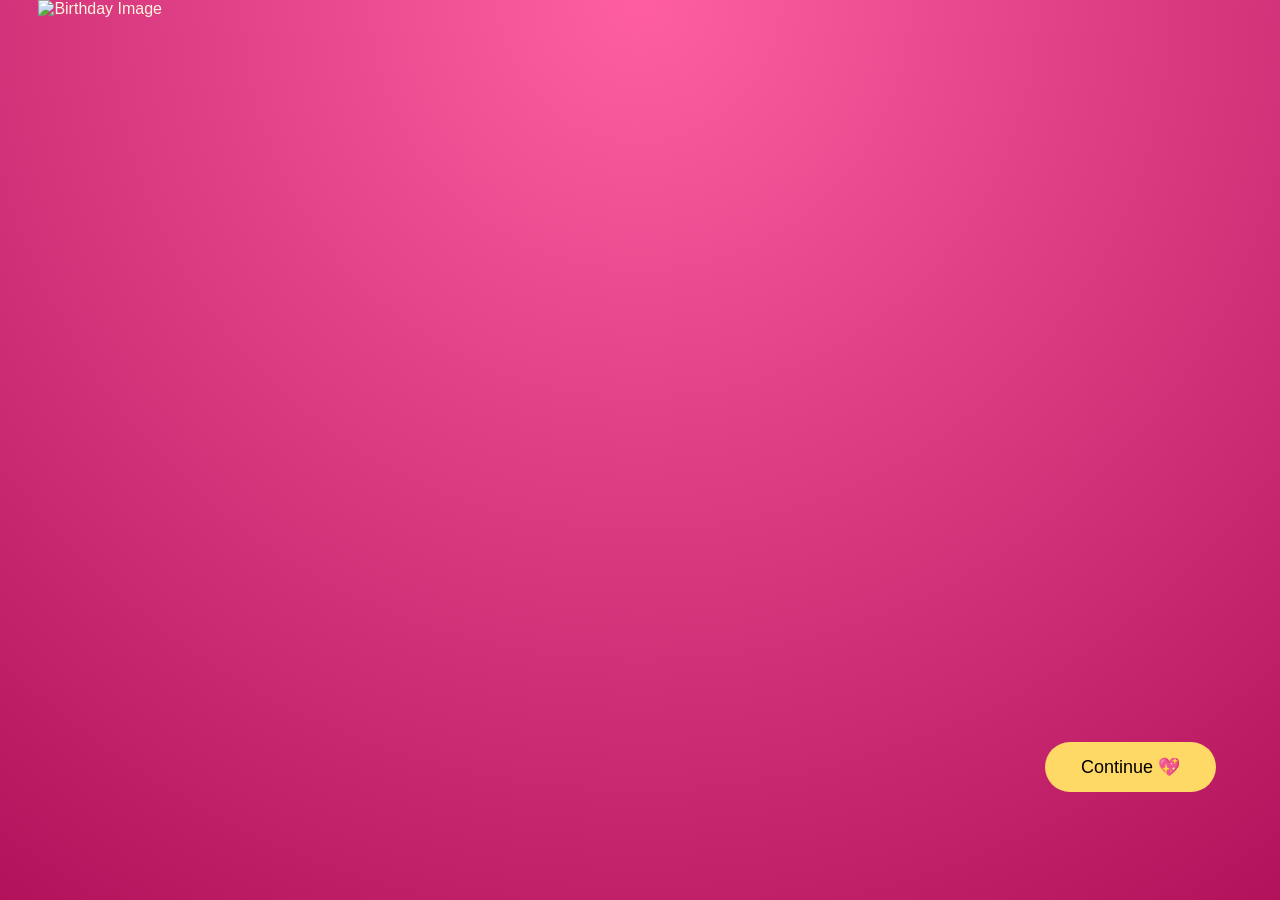
==== Birthday website/index.html @ 163a32df "Add files via upload" ====
<!DOCTYPE html>
<html lang="en">
<head>
  <meta charset="UTF-8">
  <title>Happy Birthday</title>
  <link rel="stylesheet" href="style.css">
</head>
<body class="pink-bg">

<div class="hero">
  <img src="images/hero.jpg" class="hero-img" alt="Birthday Image">

  <button class="continue-btn bounce shine"
    onclick="location.href='moments.html'">
    Continue 💖
  </button>
</div>


<script src="script.js"></script>
<div class="floating-container"></div>


<script src="script.js"></script>
<div class="floating-container"></div>
</body>
</html>
---- Birthday website/style.css ----
html, body {
  margin: 0;
  padding: 0;
  height: 100%;
}
* {
  margin: 0;
  padding: 0;
  box-sizing: border-box;
}

body {
  font-family: 'Poppins', sans-serif;
}

/* Background */
.pink-bg {
  background: radial-gradient(circle at top, #ff5fa2, #b1125b);
  min-height: 100vh;
  color: #fff5dc;
  text-align: center;
  overflow-x: hidden;
}

/* Hero */
/* FULL SCREEN HERO */
.hero {
  position: relative;
  width: 100%;
  height: 100vh;
  background: radial-gradient(circle at top, #ff5fa2, #b1125b);
  display: flex;
  align-items: center;
  justify-content: flex-start; /* IMAGE TO LEFT */
  overflow: hidden;
  padding-left: 3vw;
}



/* IMAGE FULL SCREEN */
.hero-img {
  height: 100%;
  max-width: 70vw;       /* LEAVES PINK SPACE */
  object-fit: contain;
  display: block;
}



/* BUTTON OVER IMAGE */
.continue-btn {
  position: absolute;
  right: 5%;
  bottom: 12%;
  background: #ffd966;
  border: none;
  padding: 14px 36px;
  border-radius: 40px;
  font-size: 18px;
  cursor: pointer;
  z-index: 10;
}



/* Buttons */
.btn {
  background: #ffd966;
  border: none;
  padding: 14px 36px;
  border-radius: 40px;
  font-size: 18px;
  cursor: pointer;
  margin-top: 30px;
  position: relative;
}

/* Bounce */
.bounce:hover {
  animation: bounce 0.6s;
}

@keyframes bounce {
  0% { transform: translateY(0); }
  50% { transform: translateY(-8px); }
  100% { transform: translateY(0); }
}

/* Shine */
.shine {
  overflow: hidden;
}

.shine::after {
  content: '';
  position: absolute;
  top: 0;
  left: -80%;
  width: 50%;
  height: 100%;
  background: rgba(255,255,255,0.5);
  transform: skewX(-20deg);
}

.shine:hover::after {
  animation: shine 0.9s;
}

@keyframes shine {
  100% { left: 130%; }
}

/* Titles */
.title {
  margin: 40px 20px;
  font-size: 36px;
}

/* Grid */
.grid {
  display: flex;
  gap: 25px;
  justify-content: center;
  flex-wrap: wrap;
  padding: 20px;
}

.card {
  width: 220px;
  height: 300px;
  background: rgba(255,255,255,0.15);
  border: 2px solid #ffd966;
  border-radius: 22px;
  cursor: pointer;
  position: relative;
  display: flex;
  flex-direction: column;
  justify-content: center;
  align-items: center;
}

.card img {
  display: none;
  width: 100%;
  height: 100%;
  object-fit: cover;
  border-radius: 20px;
}

/* Camera floating */
.camera {
  font-size: 42px;
  animation: floatCam 2.5s infinite ease-in-out;
}

@keyframes floatCam {
  0% { transform: translateY(0); }
  50% { transform: translateY(-12px); }
  100% { transform: translateY(0); }
}

/* Message box */
.message-box {
  max-width: 620px;
  margin: 80px auto;
  background: rgba(255,255,255,0.18);
  padding: 45px;
  border-radius: 30px;
}

/* Floating emojis */
.floating-container {
  position: fixed;
  bottom: 0;
  left: 0;
  width: 100%;
  height: 100%;
  pointer-events: none;
  overflow: hidden;
  z-index: 1;
}

.floating-emoji {
  position: absolute;
  bottom: -60px;
  opacity: 0.85;
  animation-name: floatUp;
  animation-timing-function: linear;
}

@keyframes floatUp {
  from {
    transform: translateY(0);
    opacity: 0.9;
  }
  to {
    transform: translateY(-120vh);
    opacity: 0;
  }
}
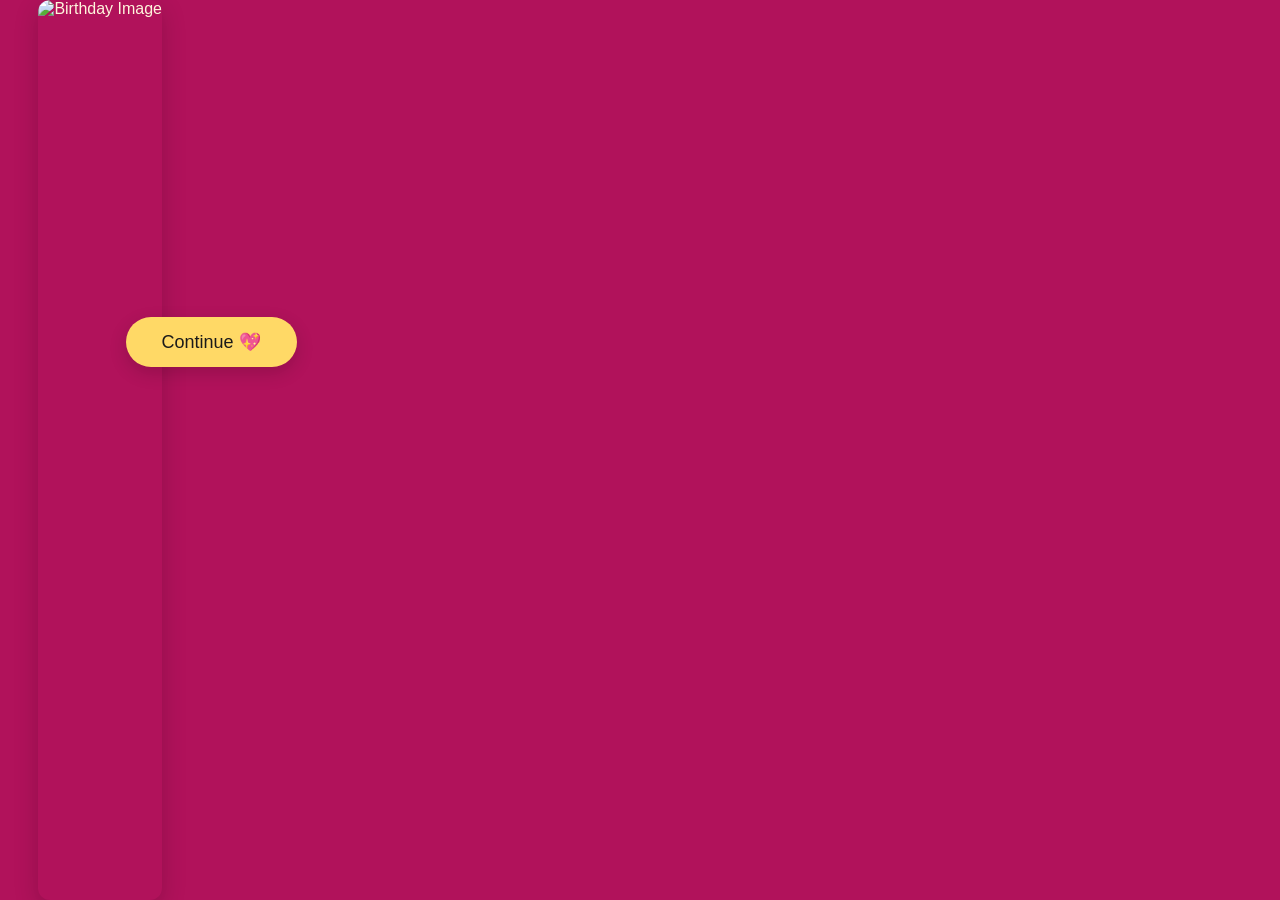
==== commit ccaae784: "Fixed mobile view" ====
--- a/Birthday website/index.html
+++ b/Birthday website/index.html
@@ -2,26 +2,25 @@
 <html lang="en">
 <head>
   <meta charset="UTF-8">
+  <meta name="viewport" content="width=device-width, initial-scale=1.0">
   <title>Happy Birthday</title>
   <link rel="stylesheet" href="style.css">
 </head>
+
 <body class="pink-bg">
 
-<div class="hero">
-  <img src="images/hero.jpg" class="hero-img" alt="Birthday Image">
+  <div class="hero">
+    <img src="images/hero.jpg" class="hero-img" alt="Birthday Image">
 
-  <button class="continue-btn bounce shine"
-    onclick="location.href='moments.html'">
-    Continue 💖
-  </button>
-</div>
+    <button class="continue-btn bounce shine"
+      onclick="location.href='moments.html'">
+      Continue 💖
+    </button>
+  </div>
 
+  <div class="floating-container"></div>
 
-<script src="script.js"></script>
-<div class="floating-container"></div>
+  <script src="script.js"></script>
 
-
-<script src="script.js"></script>
-<div class="floating-container"></div>
 </body>
 </html>
--- a/Birthday website/style.css
+++ b/Birthday website/style.css
@@ -1,8 +1,22 @@
+/* ======================================================
+   style.css — unified background + message/mobile fixes
+   - single gradient on <html,body> so color never shifts
+   - remove local gradients/opaque overlays that caused tone change
+   - message text: readable, left-aligned on mobile and fits
+   - moments cards remain large on mobile
+   ====================================================== */
+
+/* Reset / base */
 html, body {
   margin: 0;
   padding: 0;
   height: 100%;
-}
+  /* Global page background: single source of truth */
+  background: radial-gradient(circle at top, #b1125b, #b1125b);
+  -webkit-font-smoothing: antialiased;
+  -moz-osx-font-smoothing: grayscale;
+}
+
 * {
   margin: 0;
   padding: 0;
@@ -11,44 +25,45 @@
 
 body {
   font-family: 'Poppins', sans-serif;
-}
-
-/* Background */
+  color: #fff5dc; /* default page text color (light on pink) */
+}
+
+/* .pink-bg becomes a transparent container so the global gradient shows consistently */
 .pink-bg {
-  background: radial-gradient(circle at top, #ff5fa2, #b1125b);
+  background: transparent;
   min-height: 100vh;
-  color: #fff5dc;
-  text-align: center;
+  text-align: center; /* center headings by default */
   overflow-x: hidden;
-}
-
-/* Hero */
-/* FULL SCREEN HERO */
+  position: relative;
+}
+
+/* --------------------------
+   HERO
+   -------------------------- */
 .hero {
   position: relative;
   width: 100%;
   height: 100vh;
-  background: radial-gradient(circle at top, #ff5fa2, #b1125b);
   display: flex;
   align-items: center;
-  justify-content: flex-start; /* IMAGE TO LEFT */
+  justify-content: flex-start;
   overflow: hidden;
-  padding-left: 3vw;
-}
-
-
-
-/* IMAGE FULL SCREEN */
+  padding-left: 3vw; /* kept for wide screens */
+  gap: 2vw;
+}
+
+/* Image */
 .hero-img {
   height: 100%;
-  max-width: 70vw;       /* LEAVES PINK SPACE */
+  max-width: 70vw;
   object-fit: contain;
   display: block;
-}
-
-
-
-/* BUTTON OVER IMAGE */
+  border-radius: 12px;
+  flex-shrink: 0;
+  box-shadow: 0 8px 24px rgba(0,0,0,0.18);
+}
+
+/* Continue CTA (desktop) */
 .continue-btn {
   position: absolute;
   right: 5%;
@@ -60,11 +75,11 @@
   font-size: 18px;
   cursor: pointer;
   z-index: 10;
-}
-
-
-
-/* Buttons */
+  color: #1a1a1a;
+  box-shadow: 0 6px 18px rgba(0,0,0,0.16);
+}
+
+/* Buttons (shared) */
 .btn {
   background: #ffd966;
   border: none;
@@ -73,51 +88,38 @@
   font-size: 18px;
   cursor: pointer;
   margin-top: 30px;
-  position: relative;
+  margin-bottom: 30px;
+  position: relative;
+  color: #1a1a1a;
 }
 
 /* Bounce */
-.bounce:hover {
-  animation: bounce 0.6s;
-}
-
-@keyframes bounce {
-  0% { transform: translateY(0); }
-  50% { transform: translateY(-8px); }
-  100% { transform: translateY(0); }
-}
+.bounce:hover { animation: bounce 0.6s; }
+@keyframes bounce { 0%{transform:translateY(0)}50%{transform:translateY(-8px)}100%{transform:translateY(0)} }
 
 /* Shine */
-.shine {
-  overflow: hidden;
-}
-
+.shine { overflow: hidden; position: relative; }
 .shine::after {
   content: '';
   position: absolute;
-  top: 0;
-  left: -80%;
-  width: 50%;
-  height: 100%;
+  top: 0; left: -80%;
+  width: 50%; height: 100%;
   background: rgba(255,255,255,0.5);
   transform: skewX(-20deg);
-}
-
-.shine:hover::after {
-  animation: shine 0.9s;
-}
-
-@keyframes shine {
-  100% { left: 130%; }
-}
+  pointer-events: none;
+  z-index: 12;
+}
+.shine:hover::after { animation: shine 0.9s forwards; }
+@keyframes shine { 100% { left: 130%; } }
 
 /* Titles */
 .title {
   margin: 40px 20px;
   font-size: 36px;
-}
-
-/* Grid */
+  color: #fff5dc;
+}
+
+/* Grid & cards */
 .grid {
   display: flex;
   gap: 25px;
@@ -129,8 +131,8 @@
 .card {
   width: 220px;
   height: 300px;
-  background: rgba(255,255,255,0.15);
-  border: 2px solid #ffd966;
+  background: rgba(255,255,255,0.06); /* subtle so base gradient is visible */
+  border: 2px solid rgba(255,217,102,0.9);
   border-radius: 22px;
   cursor: pointer;
   position: relative;
@@ -138,6 +140,7 @@
   flex-direction: column;
   justify-content: center;
   align-items: center;
+  transition: transform .14s ease, box-shadow .14s ease;
 }
 
 .card img {
@@ -153,32 +156,31 @@
   font-size: 42px;
   animation: floatCam 2.5s infinite ease-in-out;
 }
-
-@keyframes floatCam {
-  0% { transform: translateY(0); }
-  50% { transform: translateY(-12px); }
-  100% { transform: translateY(0); }
-}
-
-/* Message box */
+@keyframes floatCam { 0%{transform:translateY(0)}50%{transform:translateY(-12px)}100%{transform:translateY(0)} }
+
+/* Message box
+   - make transparent so gradient remains visually consistent
+   - text color uses the page light color for contrast
+*/
 .message-box {
-  max-width: 620px;
-  margin: 80px auto;
-  background: rgba(255,255,255,0.18);
-  padding: 45px;
-  border-radius: 30px;
-}
-
-/* Floating emojis */
+  max-width: 720px;
+  margin: 60px auto;
+  background: transparent;      /* keep gradient visible */
+  padding: 28px 20px;
+  border-radius: 18px;
+  color: #fff5dc;               /* light text on pink */
+  line-height: 1.6;
+  text-align: left;             /* better readability for paragraphs */
+  font-size: 16px;
+}
+
+/* Floating emojis - keep above gradient but under CTAs where needed */
 .floating-container {
   position: fixed;
-  bottom: 0;
-  left: 0;
-  width: 100%;
-  height: 100%;
+  inset: 0;
   pointer-events: none;
   overflow: hidden;
-  z-index: 1;
+  z-index: 10;
 }
 
 .floating-emoji {
@@ -188,14 +190,100 @@
   animation-name: floatUp;
   animation-timing-function: linear;
 }
-
-@keyframes floatUp {
-  from {
-    transform: translateY(0);
-    opacity: 0.9;
-  }
-  to {
-    transform: translateY(-120vh);
-    opacity: 0;
-  }
-}
+@keyframes floatUp { from{transform:translateY(0);opacity:0.9} to{transform:translateY(-120vh);opacity:0} }
+
+/* ======================================================
+   RESPONSIVE ADJUSTMENTS (INDEX + MOMENTS + MESSAGE)
+   ====================================================== */
+
+@media (max-width: 1024px) {
+  .hero-img { max-width: 60vw; }
+  .title { font-size: 32px; }
+}
+
+/* MOBILE: unify visuals, make hero fit + message readable */
+@media (max-width: 768px) {
+
+  /* HERO: remove left gap and center */
+  .hero {
+    padding-left: 0;
+    flex-direction: column;
+    justify-content: center;
+    align-items: center;
+    height: auto;
+    min-height: 100vh;
+    padding: 18px 16px;
+    gap: 12px;
+  }
+
+  /* HERO IMAGE: full width but reserve space so the CTA is visible */
+  .hero-img {
+    width: 100%;
+    max-width: 100%;
+    height: auto;
+    object-fit: cover;                 /* remove image-built padding visually */
+    max-height: calc(100vh - 140px);   /* reserve room for the CTA */
+    margin-bottom: 12px;
+  }
+
+  .continue-btn {
+    position: static;
+    margin-top: 12px;
+    padding: 12px 28px;
+    font-size: 16px;
+    z-index: 30;
+  }
+
+  /* MOMENTS: large, readable cards */
+  .title {
+    font-size: 28px;
+    margin: 18px 8px;
+    color: #fff5dc;
+  }
+
+  .grid {
+    gap: 16px;
+    padding: 12px;
+  }
+
+  .card {
+    width: 90vw;
+    height: 360px;
+    border-radius: 20px;
+    background: rgba(255,255,255,0.05);
+  }
+
+  .card p { font-size: 16px; color: #fff5dc; }
+
+  .camera { font-size: 48px; }
+
+  .btn {
+    font-size: 18px;
+    padding: 12px 30px;
+    margin-top: 18px;
+  }
+
+  /* MESSAGE: make paragraph readable, left aligned, no overlay color change */
+  .message-box {
+    margin: 22px auto;
+    padding: 18px 16px;
+    max-width: 94%;
+    font-size: 16px;
+    line-height: 1.6;
+    text-align: left;
+    background: transparent;
+    color: #fff5dc; /* ensure readable on gradient */
+  }
+
+  /* ensure emoji layer doesn't cover the CTA */
+  .floating-container { z-index: 10; }
+}
+
+/* Extra small phones */
+@media (max-width: 420px) {
+  .card { width: 94vw; height: 400px; }
+  .title { font-size: 22px; }
+  .message-box { font-size: 15px; padding: 14px 12px; margin: 18px auto; }
+  .hero-img { max-height: calc(100vh - 140px); }
+  .camera { font-size: 52px; }
+}
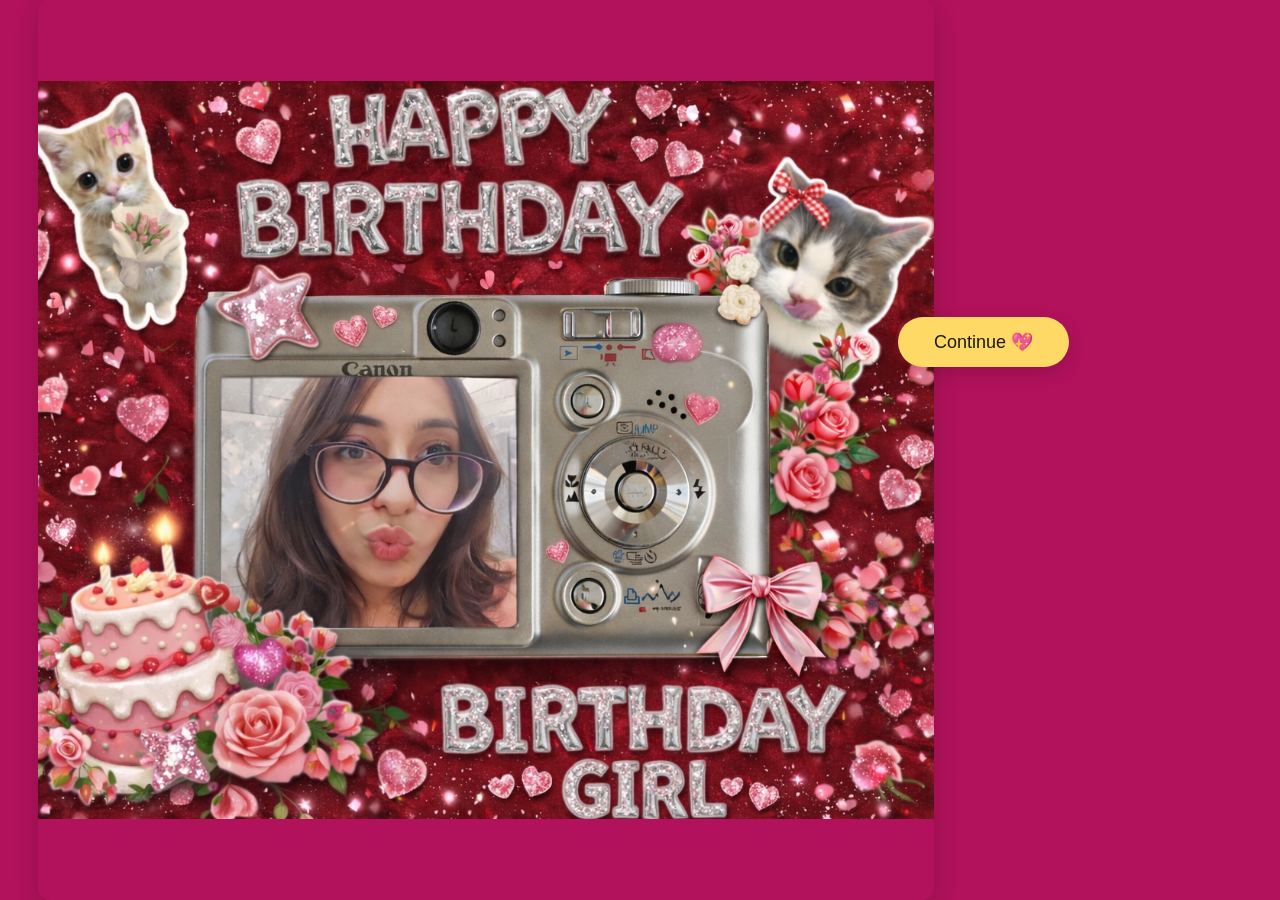
==== commit f1315d7e: "fixed" ====
--- a/Birthday website/index.html
+++ b/Birthday website/index.html
@@ -1,5 +1,6 @@
 <!DOCTYPE html>
 <html lang="en">
+
 <head>
   <meta charset="UTF-8">
   <meta name="viewport" content="width=device-width, initial-scale=1.0">
@@ -10,10 +11,9 @@
 <body class="pink-bg">
 
   <div class="hero">
-    <img src="images/hero.jpg" class="hero-img" alt="Birthday Image">
+    <img src="images/Hero.jpg" class="hero-img" alt="Birthday Image">
 
-    <button class="continue-btn bounce shine"
-      onclick="location.href='moments.html'">
+    <button class="continue-btn bounce shine" onclick="location.href='moments.html'">
       Continue 💖
     </button>
   </div>
@@ -23,4 +23,5 @@
   <script src="script.js"></script>
 
 </body>
-</html>
+
+</html>
